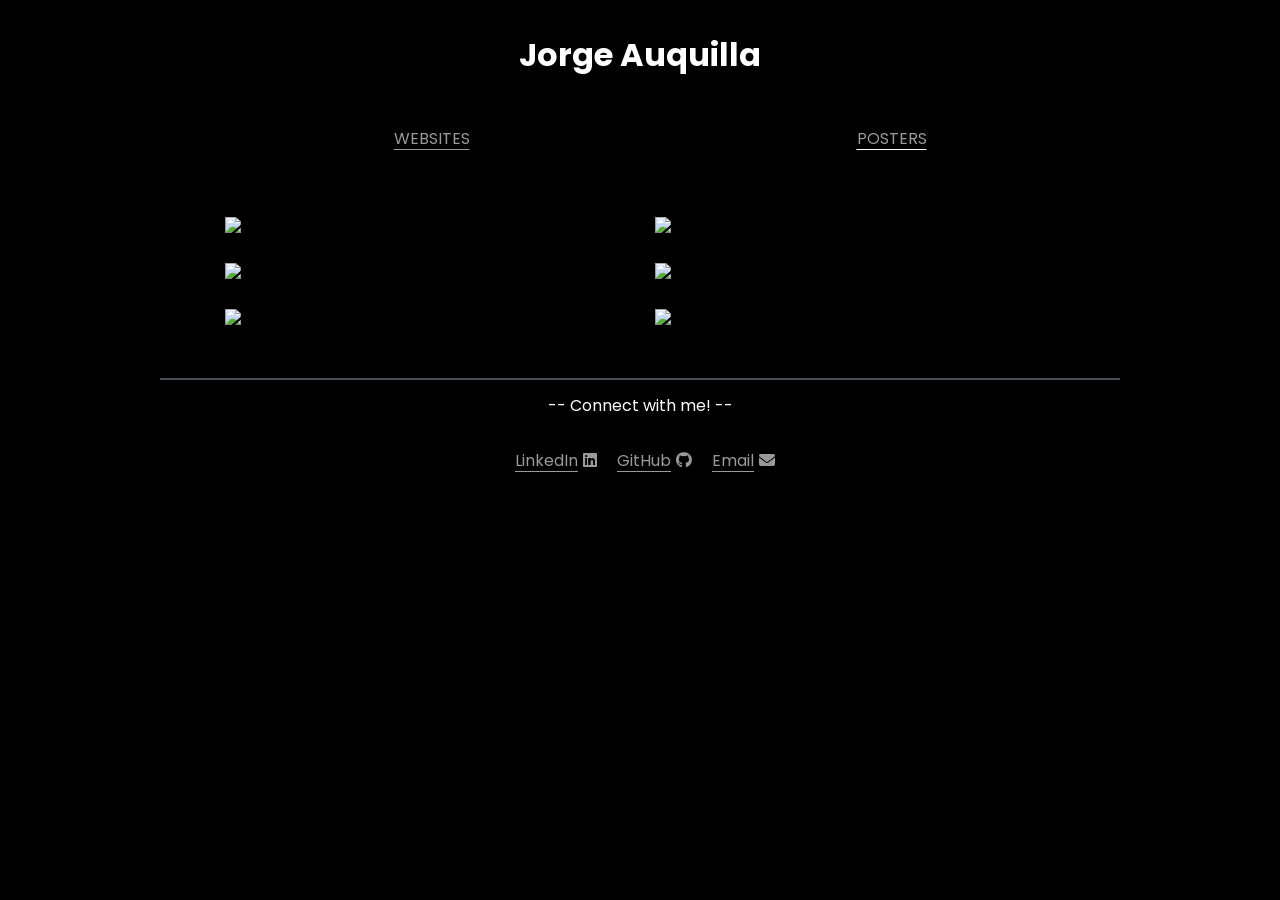
==== posters.html @ b0d2a8ca "Add files via upload" ====
<!DOCTYPE html>
<html lang="en">

<head>
    <meta charset="UTF-8">
    <meta name="viewport" content="width=device-width, initial-scale=1.0">
    <link rel="stylesheet" href="styles.css">
    <link href="https://fonts.googleapis.com/css2?family=Poppins:wght@400;600&display=swap" rel="stylesheet">
    <link rel="stylesheet" href="https://cdnjs.cloudflare.com/ajax/libs/font-awesome/6.5.1/css/all.min.css"
        integrity="sha512-DTOQO9RWCH3ppGqcWaEA1BIZOC6xxalwEsw9c2QQeAIftl+Vegovlnee1c9QX4TctnWMn13TZye+giMm8e2LwA=="
        crossorigin="anonymous" referrerpolicy="no-referrer" />
    <title>Jorge's Portfolio </title>
</head>

<body>

    <!--Header Section-->
    <header>
        <h1 class="name-header">Jorge Auquilla</h1>
    </header>


    <!--Nav Bar Section-->
    <nav>
        <ul class="nav-bar">
            <a href="index.html">
                <li class="home">WEBSITES</li>
            </a>
            <a class="highlighted">
                <li class="about-me">POSTERS</li>
            </a>
        </ul>
    </nav>

    <!--Main Area Section-->
    <main class="project-container">
        <a target="_blank" href="posters/ana-agudelo-slider.png"><img class="poster-1"
                src="posters/ana-agudelo-slider.png"></a>
        <a target="_blank" href="posters/Eaton-Scholarship.png"><img class="poster-2"
                src="posters/Eaton-Scholarship.png"></a>

        <a target="_blank" href="posters/Reagen-Grant-Pulitzer-Slider.png"><img class="poster-3"
                src="posters/Reagen-Grant-Pulitzer-Slider.png"></a>

        <a target="_blank" href="posters/Sainsbury-Visiting-Artist-Talk-with-Sam-Feder-Slider.png"><img class="poster-4"
                src="posters/Sainsbury-Visiting-Artist-Talk-with-Sam-Feder-Slider.png"></a>

        <a target="_blank" href="posters/Sebastian_Slider-1.png"><img class="poster-5"
                src="posters/Sebastian_Slider-1.png"></a>

        <a target="_blank" href="posters/tommy_junior_slider.png"><img class="poster-6"
                src="posters/tommy_junior_slider.png"></a>
    </main>

    <!--Footer Area Section-->
    <footer>
        <div class="contact-container">
            <hr id="contactScroll">
            <div class="footer-caption-text">-- Connect with me! --</div>
            <div class="contacts">
                <ul class="contacts-nav-bar">
                    <li><a href="https://www.linkedin.com/in/jorge-auquilla/" target="_blank">LinkedIn<i
                                class="fa-brands fa-linkedin"></i></a></li>
                    <li><a href="https://github.com/jorgevin74" target="_blank">GitHub<i
                                class="fa-brands fa-github"></i></a></li>
                    <li><a href="mailto:jorge.auquilla99@myhunter.cuny.edu">Email<i
                                class="fa-solid fa-envelope"></i></a></li>
                </ul>
            </div>
        </div>
    </footer>

    <script src="main.js"></script>

</body>

</html>
---- styles.css ----
:root{
    --main-background-color: #000;
    --font-family-1:'Poppins', sans-serif;
}

html{
    box-sizing: border-box;
}

*,
*:before,
*:after {
    box-sizing: inherit;
}

body{
    display: flex;
    flex-wrap: wrap;
    max-width: 1000px;
    margin: 0 auto;
    font-family: var(--font-family-1);
    background-color: var(--main-background-color);
    color: white;
}

header{
    flex: 1 1 100%;
    order: 1;
    padding: 10px;
}

.name-header{
    text-align: center;
}

/*NAV BAR SELECTORS*/

nav{
    flex: 1 1 100%;
    order: 2;
    padding: 20px;
}

.nav-bar{
    display: flex;
    justify-content: space-around;
    list-style: none;
    margin-top: -10px;
}

.home, .about-me, .resume{
    color: #999999;
}

.home:hover, .about-me:hover, .resume:hover{
    color: white;
    transition: 0.2s ease-in;
    cursor: pointer;
    text-decoration: underline;
}

.highlighted{
    color: white;
}

/*MAIN BODY SELECTORS*/
main{
    flex: 1 1 100%;
    order: 3;
    padding: 20px;
}

.project-container{
    display: flex;
    flex-wrap: wrap;
    flex-direction: row;
    justify-content: center;
    gap: 20px;
}

.project-1, .project-2, .project-3, .project-4, .project-5, .project-6, .poster-1, .poster-2, .poster-3, .poster-4, .poster-5, .poster-6{
    display: block;
    max-width: 100%;
    width: 400px;
    height: auto;
}

.project-1:hover, .project-2:hover, .project-3:hover, .project-4:hover, .project-5:hover, .project-6:hover, .poster-1:hover, .poster-2:hover, .poster-3:hover, .poster-4:hover, .poster-5:hover, .poster-6:hover{
    opacity: 0.6;
    cursor: pointer;    
    transition: 0.2s ease-in;
}


/*FOOTER SELECTORS*/
footer{
    flex: 1 1 100%;
    order: 4;
    padding: 20px;
}

hr{    
    border: 1px solid #495057;
}

.footer-caption-text{
    margin-top: 13px;
    margin-bottom: 25px;
    text-align: center;
    color: var(--caption-font-color) ;
}


.contacts-nav-bar{
    display: flex;
    justify-content: center;
    list-style: none;
    margin-right: 30px;
}

.contacts-nav-bar li,a{
    padding: 5px;
    text-decoration: underline;
    text-underline-offset: 0.3em;
    color: #999999;
}


.contacts-nav-bar a:hover{
    color: white;
    transition: 0.2s ease-in;
}

.fa-brands, .fa-solid{
    margin-left: 5px;
}
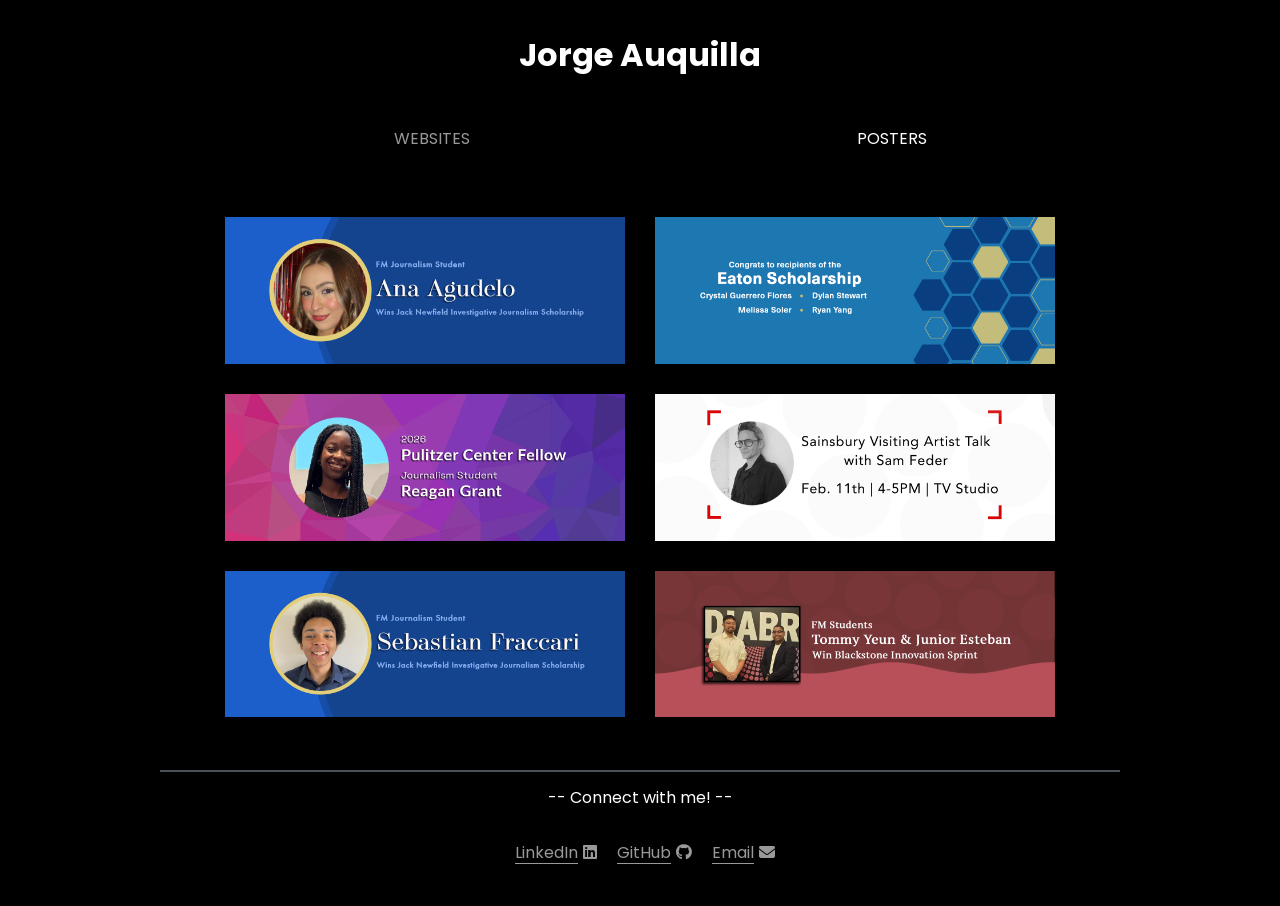
==== commit 6aaf220d: "Add files via upload" ====
--- a/posters.html
+++ b/posters.html
@@ -23,7 +23,7 @@
     <!--Nav Bar Section-->
     <nav>
         <ul class="nav-bar">
-            <a href="index.html">
+            <a class="home-link" href="index.html">
                 <li class="home">WEBSITES</li>
             </a>
             <a class="highlighted">
@@ -52,6 +52,9 @@
                 src="posters/tommy_junior_slider.png"></a>
     </main>
 
+
+
+
     <!--Footer Area Section-->
     <footer>
         <div class="contact-container">
--- a/styles.css
+++ b/styles.css
@@ -33,11 +33,17 @@
     text-align: center;
 }
 
+section{
+    flex: 1 1 100%;
+    order: 2;
+    padding: 10px;
+}
+
 /*NAV BAR SELECTORS*/
 
 nav{
     flex: 1 1 100%;
-    order: 2;
+    order: 3;
     padding: 20px;
 }
 
@@ -48,15 +54,15 @@
     margin-top: -10px;
 }
 
-.home, .about-me, .resume{
-    color: #999999;
-}
-
-.home:hover, .about-me:hover, .resume:hover{
+.home:hover, .about-me:hover{
     color: white;
     transition: 0.2s ease-in;
     cursor: pointer;
     text-decoration: underline;
+}
+
+.home-link, .poster-link, .highlighted{
+    text-decoration: none;
 }
 
 .highlighted{
@@ -66,7 +72,7 @@
 /*MAIN BODY SELECTORS*/
 main{
     flex: 1 1 100%;
-    order: 3;
+    order: 4;
     padding: 20px;
 }
 
@@ -95,7 +101,7 @@
 /*FOOTER SELECTORS*/
 footer{
     flex: 1 1 100%;
-    order: 4;
+    order: 5;
     padding: 20px;
 }
 
